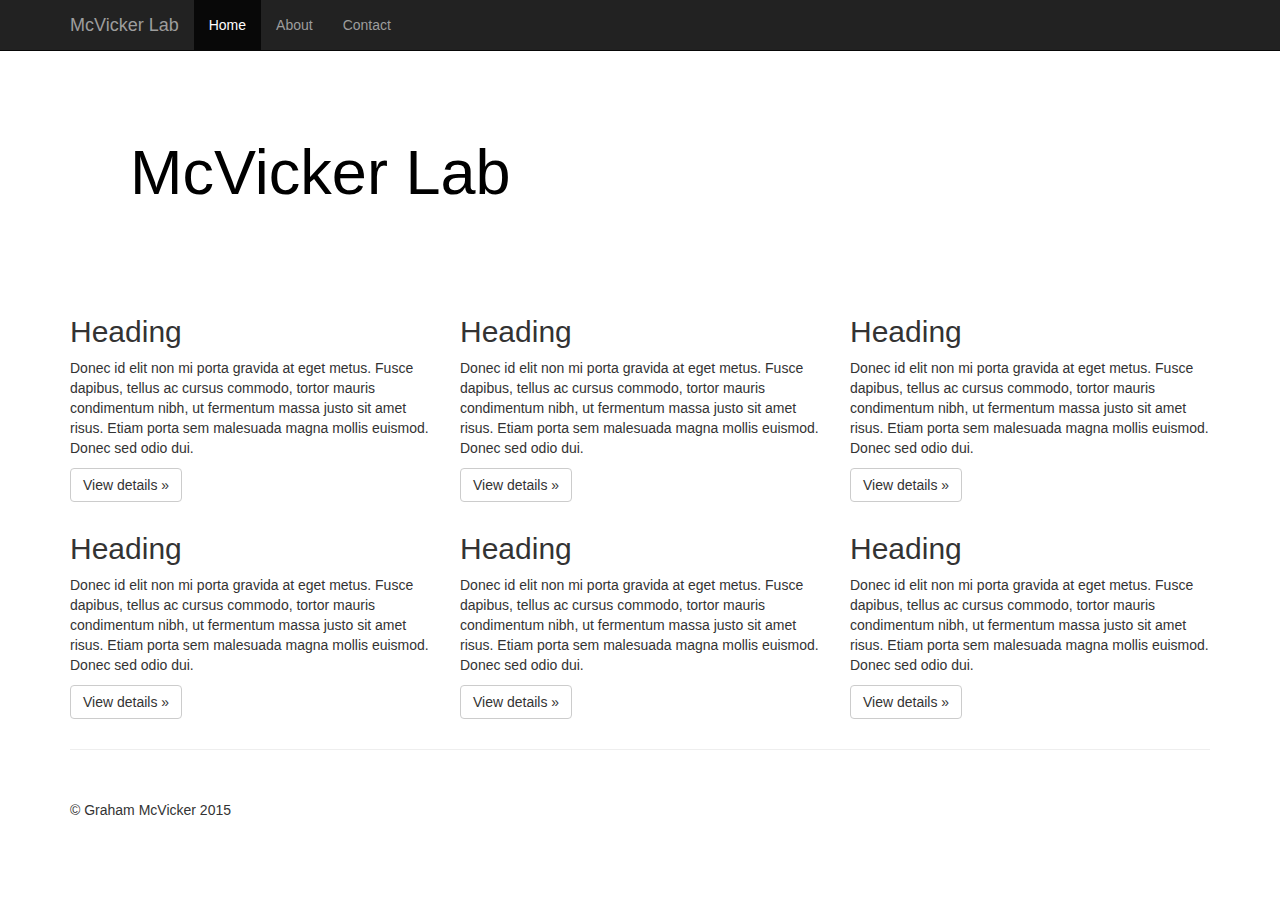
==== index.html @ afbb9d1a "start of lab website" ====
<!DOCTYPE html>
<html lang="en">
  <head>
    <meta charset="utf-8">
    <meta http-equiv="X-UA-Compatible" content="IE=edge">
    <meta name="viewport" content="width=device-width, initial-scale=1">
    <!-- The above 3 meta tags *must* come first in the head; any other head content must come *after* these tags -->
    <meta name="description" content="">
    <meta name="author" content="">
    <link rel="icon" href="../../favicon.ico">

    <title>McVicker Lab</title>

    <!-- Bootstrap core CSS -->
    <link href="css/bootstrap.min.css" rel="stylesheet">

    <!-- Custom styles for this template -->
    <link href="mcvickerlab.css" rel="stylesheet">

    <!-- HTML5 shim and Respond.js for IE8 support of HTML5 elements and media queries -->
    <!--[if lt IE 9]>
	<script src="https://oss.maxcdn.com/html5shiv/3.7.2/html5shiv.min.js"></script>
      <script src="https://oss.maxcdn.com/respond/1.4.2/respond.min.js"></script>
    <![endif]-->
  </head>

  <body>
    <nav class="navbar navbar-fixed-top navbar-inverse">
      <div class="container">
        <div class="navbar-header">
          <button type="button" class="navbar-toggle collapsed" data-toggle="collapse" data-target="#navbar" aria-expanded="false" aria-controls="navbar">
            <span class="sr-only">Toggle navigation</span>
            <span class="icon-bar"></span>
            <span class="icon-bar"></span>
            <span class="icon-bar"></span>
          </button>
          <a class="navbar-brand" href="#">McVicker Lab</a>
        </div>
        <div id="navbar" class="collapse navbar-collapse">
          <ul class="nav navbar-nav">
            <li class="active"><a href="#">Home</a></li>
            <li><a href="#about">About</a></li>
            <li><a href="#contact">Contact</a></li>
          </ul>
        </div><!-- /.nav-collapse -->
      </div><!-- /.container -->
    </nav><!-- /.navbar -->

    
    <div class="container">

      <div class="row row-offcanvas row-offcanvas-right">

        <div class="col-xs-12">
          <p class="pull-right visible-xs">
            <button type="button" class="btn btn-primary btn-xs" data-toggle="offcanvas">Toggle nav</button>
          </p>
          <div class="jumbotron">
            <h1>McVicker Lab</h1>
          </div>
	  
          <div class="row">
            <div class="col-xs-6 col-lg-4">
              <h2>Heading</h2>
              <p>Donec id elit non mi porta gravida at eget metus. Fusce dapibus, tellus ac cursus commodo, tortor mauris condimentum nibh, ut fermentum massa justo sit amet risus. Etiam porta sem malesuada magna mollis euismod. Donec sed odio dui. </p>
              <p><a class="btn btn-default" href="#" role="button">View details &raquo;</a></p>
            </div><!--/.col-xs-6.col-lg-4-->
            <div class="col-xs-6 col-lg-4">
              <h2>Heading</h2>
              <p>Donec id elit non mi porta gravida at eget metus. Fusce dapibus, tellus ac cursus commodo, tortor mauris condimentum nibh, ut fermentum massa justo sit amet risus. Etiam porta sem malesuada magna mollis euismod. Donec sed odio dui. </p>
              <p><a class="btn btn-default" href="#" role="button">View details &raquo;</a></p>
            </div><!--/.col-xs-6.col-lg-4-->
            <div class="col-xs-6 col-lg-4">
              <h2>Heading</h2>
              <p>Donec id elit non mi porta gravida at eget metus. Fusce dapibus, tellus ac cursus commodo, tortor mauris condimentum nibh, ut fermentum massa justo sit amet risus. Etiam porta sem malesuada magna mollis euismod. Donec sed odio dui. </p>
              <p><a class="btn btn-default" href="#" role="button">View details &raquo;</a></p>
            </div><!--/.col-xs-6.col-lg-4-->
            <div class="col-xs-6 col-lg-4">
              <h2>Heading</h2>
              <p>Donec id elit non mi porta gravida at eget metus. Fusce dapibus, tellus ac cursus commodo, tortor mauris condimentum nibh, ut fermentum massa justo sit amet risus. Etiam porta sem malesuada magna mollis euismod. Donec sed odio dui. </p>
              <p><a class="btn btn-default" href="#" role="button">View details &raquo;</a></p>
            </div><!--/.col-xs-6.col-lg-4-->
            <div class="col-xs-6 col-lg-4">
              <h2>Heading</h2>
              <p>Donec id elit non mi porta gravida at eget metus. Fusce dapibus, tellus ac cursus commodo, tortor mauris condimentum nibh, ut fermentum massa justo sit amet risus. Etiam porta sem malesuada magna mollis euismod. Donec sed odio dui. </p>
              <p><a class="btn btn-default" href="#" role="button">View details &raquo;</a></p>
            </div><!--/.col-xs-6.col-lg-4-->
            <div class="col-xs-6 col-lg-4">
              <h2>Heading</h2>
              <p>Donec id elit non mi porta gravida at eget metus. Fusce dapibus, tellus ac cursus commodo, tortor mauris condimentum nibh, ut fermentum massa justo sit amet risus. Etiam porta sem malesuada magna mollis euismod. Donec sed odio dui. </p>
              <p><a class="btn btn-default" href="#" role="button">View details &raquo;</a></p>
            </div><!--/.col-xs-6.col-lg-4-->
          </div><!--/row-->
        </div><!--/.col-xs-12.col-sm-9-->


      </div><!--/row-->

      <hr>

      <footer>
        <p>&copy; Graham McVicker 2015</p>
      </footer>

    </div><!--/.container-->


    <!-- Bootstrap core JavaScript
    ================================================== -->
    <!-- Placed at the end of the document so the pages load faster -->
    <script src="https://ajax.googleapis.com/ajax/libs/jquery/1.11.3/jquery.min.js"></script>
    <script src="js/bootstrap.min.js"></script>

    <!-- IE10 viewport hack for Surface/desktop Windows 8 bug -->
    <script src="js/ie10-viewport-bug-workaround.js"></script>

    <script src="offcanvas.js"></script>
  </body>
</html>
---- mcvickerlab.css ----
/*
 * Style tweaks
 * --------------------------------------------------
 */
html,
body {
  overflow-x: hidden; /* Prevent scroll on narrow devices */
}
body {
  padding-top: 70px;
}
footer {
  padding: 30px 0;
}


.jumbotron {
    position: relative;
    background: #FFF url("img/salk_fall_equinox_crop1.jpg") center center;
    width: 100%;
    height: 100%;
    background-size: cover;
    overflow: hidden;
    color: #000;
}


/*
 * Off Canvas
 * --------------------------------------------------
 */
@media screen and (max-width: 767px) {
  .row-offcanvas {
    position: relative;
    -webkit-transition: all .25s ease-out;
         -o-transition: all .25s ease-out;
            transition: all .25s ease-out;
  }

  .row-offcanvas-right {
    right: 0;
  }

  .row-offcanvas-left {
    left: 0;
  }

  .row-offcanvas-right
  .sidebar-offcanvas {
    right: -50%; /* 6 columns */
  }

  .row-offcanvas-left
  .sidebar-offcanvas {
    left: -50%; /* 6 columns */
  }

  .row-offcanvas-right.active {
    right: 50%; /* 6 columns */
  }

  .row-offcanvas-left.active {
    left: 50%; /* 6 columns */
  }

  .sidebar-offcanvas {
    position: absolute;
    top: 0;
    width: 50%; /* 6 columns */
  }
}
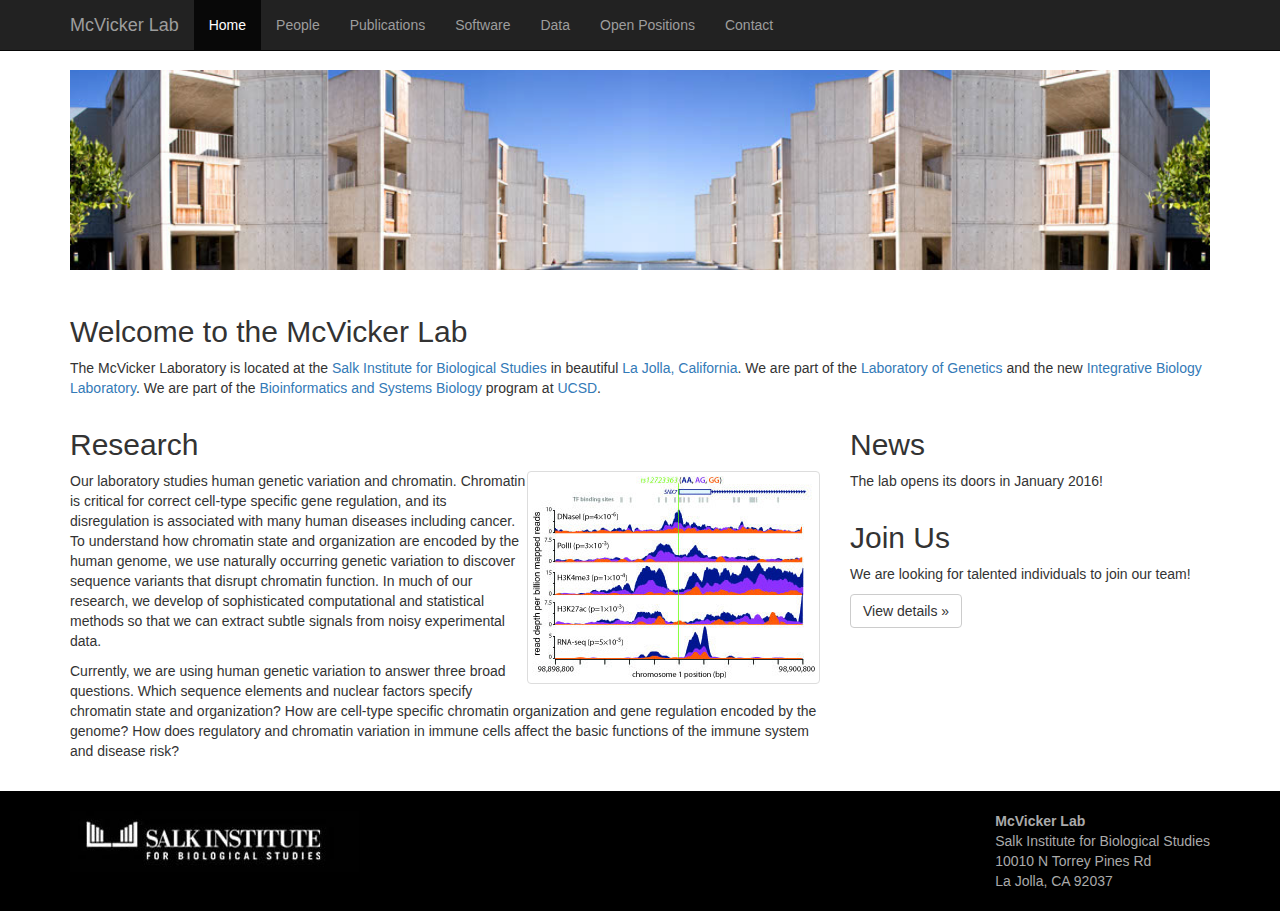
==== commit cff12d95: "more work on main salk page" ====
--- a/index.html
+++ b/index.html
@@ -39,8 +39,12 @@
         <div id="navbar" class="collapse navbar-collapse">
           <ul class="nav navbar-nav">
             <li class="active"><a href="#">Home</a></li>
-            <li><a href="#about">About</a></li>
-            <li><a href="#contact">Contact</a></li>
+            <li><a href="#">People</a></li>
+	    <li><a href="#">Publications</a></li>
+	    <li><a href="#">Software</a></li>
+	    <li><a href="#">Data</a></li>
+	    <li><a href="#">Open Positions</a></li>
+	    <li><a href="#contact">Contact</a></li>
           </ul>
         </div><!-- /.nav-collapse -->
       </div><!-- /.container -->
@@ -55,39 +59,67 @@
           <p class="pull-right visible-xs">
             <button type="button" class="btn btn-primary btn-xs" data-toggle="offcanvas">Toggle nav</button>
           </p>
-          <div class="jumbotron">
-            <h1>McVicker Lab</h1>
+	  
+          <div class="col-xs-8 main-bg">
           </div>
 	  
           <div class="row">
-            <div class="col-xs-6 col-lg-4">
-              <h2>Heading</h2>
-              <p>Donec id elit non mi porta gravida at eget metus. Fusce dapibus, tellus ac cursus commodo, tortor mauris condimentum nibh, ut fermentum massa justo sit amet risus. Etiam porta sem malesuada magna mollis euismod. Donec sed odio dui. </p>
-              <p><a class="btn btn-default" href="#" role="button">View details &raquo;</a></p>
+	    
+            <div class="col-xs-12">
+              <h2>Welcome to the McVicker Lab</h2>
+              <p> The McVicker Laboratory is located
+		at the <a href="http://www.salk.edu">Salk Institute for
+		Biological Studies</a> in
+		beautiful <a href="https://en.wikipedia.org/wiki/La_Jolla">La
+		Jolla, California</a>.  We are part of
+		the <a href="http://www.salk.edu/faculty/laboratory_of_genetics.html">Laboratory
+		of Genetics</a> and the new
+		<a href="http://www.salk.edu/faculty/integrative_biology_laboratory.html">Integrative Biology Laboratory</a>.
+		We are part of the <a href="http://bioinformatics.ucsd.edu/">Bioinformatics and Systems Biology</a> program at
+		<a href="http://ucsd.edu">UCSD</a>.
+	      </p>
+            </div><!--/.col-xs-6-->
+	 </div> <!-- /row -->
+
+	 <div class="row">
+            <div class="col-md-8 col-xs-12">
+	      <h2>Research</h2>
+	    
+	      <p>
+		<img src="img/molecular_qtl_sm.jpg" class="img-responsive img-thumbnail" align="right">
+		Our laboratory studies human genetic variation and
+		  chromatin. Chromatin is critical for correct
+		  cell-type specific gene regulation, and its
+		  disregulation is associated with many human diseases
+		  including cancer. To understand how chromatin state
+		  and organization are encoded by the human genome, we
+		  use naturally occurring genetic variation to
+		  discover sequence variants that disrupt chromatin
+		  function. In much of our research, we
+		  develop of sophisticated computational and
+		  statistical methods so that we can extract subtle
+		  signals from noisy experimental data.
+	      </p>
+
+	      <p>
+		Currently, we are using human genetic variation to
+		answer three broad questions. Which sequence elements
+		and nuclear factors specify chromatin state and
+		organization? How are cell-type specific chromatin
+		organization and gene regulation encoded by the
+		genome? How does regulatory and chromatin variation in
+		immune cells affect the basic functions of the immune
+		system and disease risk?
+	      </p>
+	      </div>
+	    
+            <div class="col-xs-4 col-lg-4">
+              <h2>News</h2>
+              <p>The lab opens its doors in January 2016!</p>
             </div><!--/.col-xs-6.col-lg-4-->
-            <div class="col-xs-6 col-lg-4">
-              <h2>Heading</h2>
-              <p>Donec id elit non mi porta gravida at eget metus. Fusce dapibus, tellus ac cursus commodo, tortor mauris condimentum nibh, ut fermentum massa justo sit amet risus. Etiam porta sem malesuada magna mollis euismod. Donec sed odio dui. </p>
-              <p><a class="btn btn-default" href="#" role="button">View details &raquo;</a></p>
-            </div><!--/.col-xs-6.col-lg-4-->
-            <div class="col-xs-6 col-lg-4">
-              <h2>Heading</h2>
-              <p>Donec id elit non mi porta gravida at eget metus. Fusce dapibus, tellus ac cursus commodo, tortor mauris condimentum nibh, ut fermentum massa justo sit amet risus. Etiam porta sem malesuada magna mollis euismod. Donec sed odio dui. </p>
-              <p><a class="btn btn-default" href="#" role="button">View details &raquo;</a></p>
-            </div><!--/.col-xs-6.col-lg-4-->
-            <div class="col-xs-6 col-lg-4">
-              <h2>Heading</h2>
-              <p>Donec id elit non mi porta gravida at eget metus. Fusce dapibus, tellus ac cursus commodo, tortor mauris condimentum nibh, ut fermentum massa justo sit amet risus. Etiam porta sem malesuada magna mollis euismod. Donec sed odio dui. </p>
-              <p><a class="btn btn-default" href="#" role="button">View details &raquo;</a></p>
-            </div><!--/.col-xs-6.col-lg-4-->
-            <div class="col-xs-6 col-lg-4">
-              <h2>Heading</h2>
-              <p>Donec id elit non mi porta gravida at eget metus. Fusce dapibus, tellus ac cursus commodo, tortor mauris condimentum nibh, ut fermentum massa justo sit amet risus. Etiam porta sem malesuada magna mollis euismod. Donec sed odio dui. </p>
-              <p><a class="btn btn-default" href="#" role="button">View details &raquo;</a></p>
-            </div><!--/.col-xs-6.col-lg-4-->
-            <div class="col-xs-6 col-lg-4">
-              <h2>Heading</h2>
-              <p>Donec id elit non mi porta gravida at eget metus. Fusce dapibus, tellus ac cursus commodo, tortor mauris condimentum nibh, ut fermentum massa justo sit amet risus. Etiam porta sem malesuada magna mollis euismod. Donec sed odio dui. </p>
+            <div class="col-xs-4 col-lg-4">
+              <h2>Join Us</h2>
+              <p>We are looking for talented individuals to join our team!</p>
               <p><a class="btn btn-default" href="#" role="button">View details &raquo;</a></p>
             </div><!--/.col-xs-6.col-lg-4-->
           </div><!--/row-->
@@ -96,14 +128,32 @@
 
       </div><!--/row-->
 
-      <hr>
-
-      <footer>
-        <p>&copy; Graham McVicker 2015</p>
-      </footer>
-
     </div><!--/.container-->
 
+    <!-- FOOTER -->
+    <footer>
+      <div class="subfooter">
+	<div class="container">
+	  <div class="row">
+	    <div class="col-xs-4">
+	      <p>
+		<a href="http://www.salk.edu"><img src="img/salkblack.jpg" class="img-responsive"></a>
+	      </p>
+	    </div>
+	    <div class="col-xs-8">
+		<address class="pull-right">
+		  <strong>McVicker Lab</strong><br>
+		  Salk Institute for Biological Studies<br>
+		  10010 N Torrey Pines Rd<br>
+		  La Jolla, CA 92037
+	      </address>
+	    </div>
+	  </div>
+	</div>
+      </div>
+    </footer>
+
+    
 
     <!-- Bootstrap core JavaScript
     ================================================== -->
--- a/mcvickerlab.css
+++ b/mcvickerlab.css
@@ -9,19 +9,31 @@
 body {
   padding-top: 70px;
 }
+
 footer {
-  padding: 30px 0;
+    padding-top: 20px;
+}
+
+.subfooter {
+    padding-top: 20px;
+    background: #000;
+    color: #AAA;
 }
 
 
-.jumbotron {
+
+.main-bg {
     position: relative;
-    background: #FFF url("img/salk_fall_equinox_crop1.jpg") center center;
+    background: #FFF url("img/salk-media-package-7.jpg") center center;
     width: 100%;
     height: 100%;
     background-size: cover;
     overflow: hidden;
-    color: #000;
+    color: #FFF;
+    padding-top: 100px;
+    padding-bottom: 100px;
+    margin-bottom: 25px;
+
 }
 
 
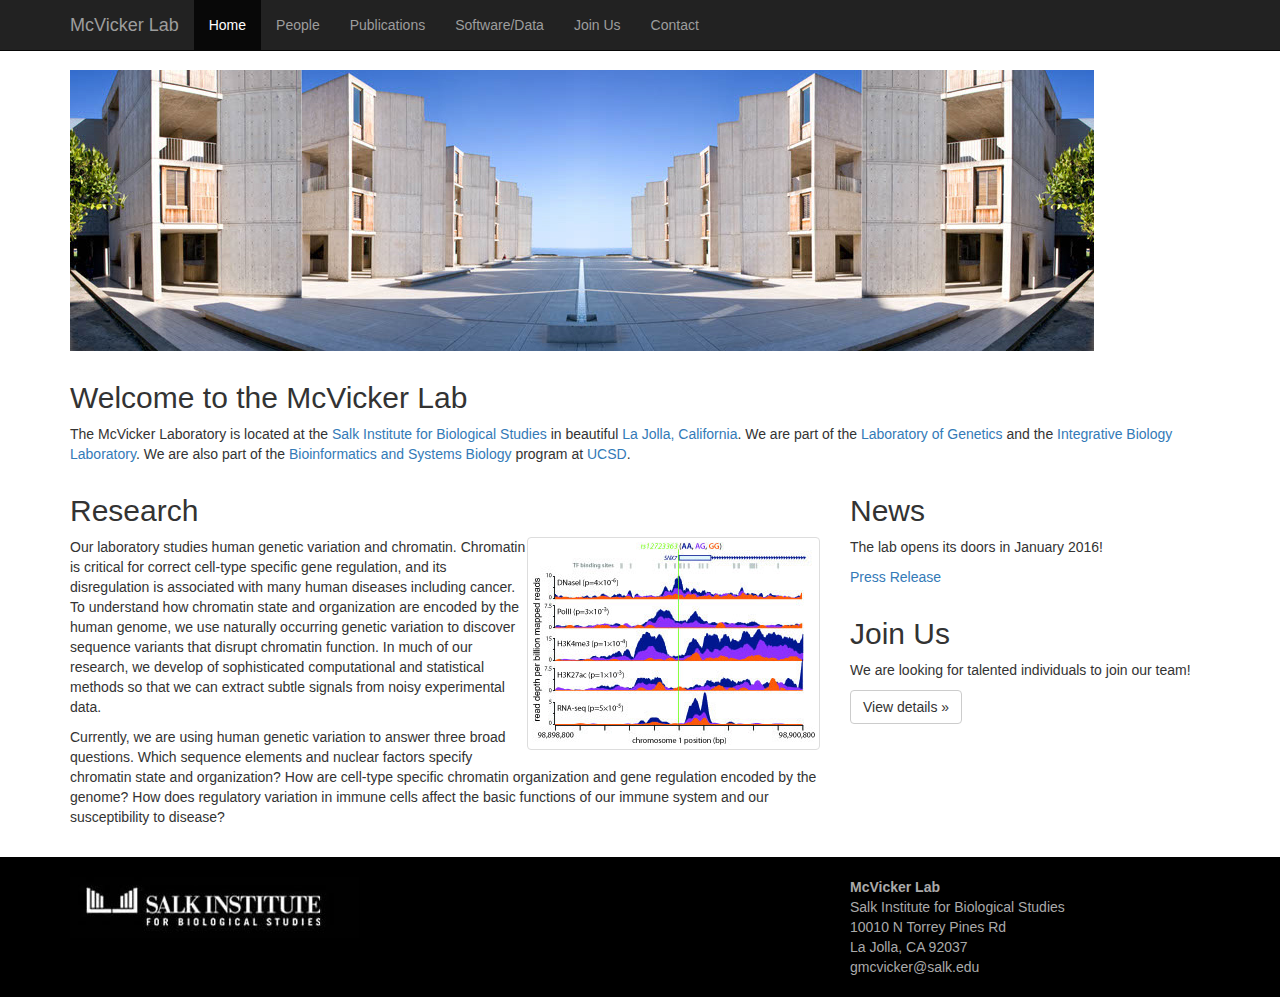
==== commit b3f90d98: "more updates to website" ====
--- a/index.html
+++ b/index.html
@@ -41,9 +41,8 @@
             <li class="active"><a href="#">Home</a></li>
             <li><a href="#">People</a></li>
 	    <li><a href="#">Publications</a></li>
-	    <li><a href="#">Software</a></li>
-	    <li><a href="#">Data</a></li>
-	    <li><a href="#">Open Positions</a></li>
+	    <li><a href="#">Software/Data</a></li>
+	    <li><a href="#">Join Us</a></li>
 	    <li><a href="#contact">Contact</a></li>
           </ul>
         </div><!-- /.nav-collapse -->
@@ -52,54 +51,47 @@
 
     
     <div class="container">
+      <div class="row">
+        <div class="col-xs-12">
+	  <p>
+	  <!-- bkgd image at top -->
+	  <img src="img/salk-media-package-7-crop.jpg" class="img-responsive"></a>
+	  </p>
+	</div>
 
-      <div class="row row-offcanvas row-offcanvas-right">
-
+	</div> <!-- /row -->
+	<div class="row">
+	  
         <div class="col-xs-12">
-          <p class="pull-right visible-xs">
-            <button type="button" class="btn btn-primary btn-xs" data-toggle="offcanvas">Toggle nav</button>
-          </p>
-	  
-          <div class="col-xs-8 main-bg">
-          </div>
-	  
-          <div class="row">
-	    
-            <div class="col-xs-12">
-              <h2>Welcome to the McVicker Lab</h2>
-              <p> The McVicker Laboratory is located
-		at the <a href="http://www.salk.edu">Salk Institute for
-		Biological Studies</a> in
-		beautiful <a href="https://en.wikipedia.org/wiki/La_Jolla">La
-		Jolla, California</a>.  We are part of
-		the <a href="http://www.salk.edu/faculty/laboratory_of_genetics.html">Laboratory
-		of Genetics</a> and the new
-		<a href="http://www.salk.edu/faculty/integrative_biology_laboratory.html">Integrative Biology Laboratory</a>.
-		We are part of the <a href="http://bioinformatics.ucsd.edu/">Bioinformatics and Systems Biology</a> program at
-		<a href="http://ucsd.edu">UCSD</a>.
+	   <h2>Welcome to the McVicker Lab</h2>
+	      <p>
+	      The McVicker Laboratory is located at the <a href="http://www.salk.edu">Salk Institute for Biological Studies</a>
+	      in beautiful <a href="https://en.wikipedia.org/wiki/La_Jolla">La Jolla, California</a>. We are part of the
+	      <a href="http://www.salk.edu/faculty/laboratory_of_genetics.html">Laboratory of Genetics</a> and the
+	      <a href="http://www.salk.edu/faculty/integrative_biology_laboratory.html">Integrative Biology Laboratory</a>.
+	      We are also part of the <a href="http://bioinformatics.ucsd.edu/">Bioinformatics and Systems Biology</a>
+	      program at <a href="http://ucsd.edu">UCSD</a>.
 	      </p>
-            </div><!--/.col-xs-6-->
-	 </div> <!-- /row -->
+            </div><!--/.col-xs-12-->
+       </div> <!-- /row -->
 
 	 <div class="row">
             <div class="col-md-8 col-xs-12">
 	      <h2>Research</h2>
 	    
-	      <p>
-		<img src="img/molecular_qtl_sm.jpg" class="img-responsive img-thumbnail" align="right">
-		Our laboratory studies human genetic variation and
-		  chromatin. Chromatin is critical for correct
-		  cell-type specific gene regulation, and its
-		  disregulation is associated with many human diseases
-		  including cancer. To understand how chromatin state
-		  and organization are encoded by the human genome, we
-		  use naturally occurring genetic variation to
-		  discover sequence variants that disrupt chromatin
-		  function. In much of our research, we
-		  develop of sophisticated computational and
-		  statistical methods so that we can extract subtle
-		  signals from noisy experimental data.
-	      </p>
+	      <p> <img src="img/molecular_qtl_sm.jpg"
+	      class="img-responsive img-thumbnail" align="right"> Our
+	      laboratory studies human genetic variation and
+	      chromatin. Chromatin is critical for correct cell-type
+	      specific gene regulation, and its disregulation is
+	      associated with many human diseases including cancer. To
+	      understand how chromatin state and organization are
+	      encoded by the human genome, we use naturally occurring
+	      genetic variation to discover sequence variants that
+	      disrupt chromatin function. In much of our research, we
+	      develop of sophisticated computational and statistical
+	      methods so that we can extract subtle signals from noisy
+	      experimental data.  </p>
 
 	      <p>
 		Currently, we are using human genetic variation to
@@ -107,26 +99,25 @@
 		and nuclear factors specify chromatin state and
 		organization? How are cell-type specific chromatin
 		organization and gene regulation encoded by the
-		genome? How does regulatory and chromatin variation in
-		immune cells affect the basic functions of the immune
-		system and disease risk?
+		genome? How does regulatory variation in
+		immune cells affect the basic functions of our immune
+		system and our susceptibility to disease?
 	      </p>
 	      </div>
 	    
-            <div class="col-xs-4 col-lg-4">
+            <div class="col-xs-12 col-sm-4">
               <h2>News</h2>
-              <p>The lab opens its doors in January 2016!</p>
-            </div><!--/.col-xs-6.col-lg-4-->
-            <div class="col-xs-4 col-lg-4">
+	      <p>The lab opens its doors in January 2016!
+	      <p><a href="http://www.salk.edu/news/pressrelease_details.php?press_id=2086">Press Release</a>
+	      </p>
+	    </div>
+	    
+            <div class="col-xs-12 col-sm-4">
               <h2>Join Us</h2>
               <p>We are looking for talented individuals to join our team!</p>
               <p><a class="btn btn-default" href="#" role="button">View details &raquo;</a></p>
-            </div><!--/.col-xs-6.col-lg-4-->
+            </div>
           </div><!--/row-->
-        </div><!--/.col-xs-12.col-sm-9-->
-
-
-      </div><!--/row-->
 
     </div><!--/.container-->
 
@@ -135,17 +126,18 @@
       <div class="subfooter">
 	<div class="container">
 	  <div class="row">
-	    <div class="col-xs-4">
+	    <div class="col-xs-12 col-sm-8">
 	      <p>
 		<a href="http://www.salk.edu"><img src="img/salkblack.jpg" class="img-responsive"></a>
 	      </p>
 	    </div>
-	    <div class="col-xs-8">
-		<address class="pull-right">
+	    <div class="col-xs-12 col-sm-4">
+		<address>
 		  <strong>McVicker Lab</strong><br>
 		  Salk Institute for Biological Studies<br>
 		  10010 N Torrey Pines Rd<br>
-		  La Jolla, CA 92037
+	      La Jolla, CA 92037<br>
+	      gmcvicker@salk.edu
 	      </address>
 	    </div>
 	  </div>
@@ -164,6 +156,6 @@
     <!-- IE10 viewport hack for Surface/desktop Windows 8 bug -->
     <script src="js/ie10-viewport-bug-workaround.js"></script>
 
-    <script src="offcanvas.js"></script>
+      
   </body>
 </html>
--- a/mcvickerlab.css
+++ b/mcvickerlab.css
@@ -21,7 +21,6 @@
 }
 
 
-
 .main-bg {
     position: relative;
     background: #FFF url("img/salk-media-package-7.jpg") center center;
@@ -33,51 +32,5 @@
     padding-top: 100px;
     padding-bottom: 100px;
     margin-bottom: 25px;
-
+    margin-top: 30px;
 }
-
-
-/*
- * Off Canvas
- * --------------------------------------------------
- */
-@media screen and (max-width: 767px) {
-  .row-offcanvas {
-    position: relative;
-    -webkit-transition: all .25s ease-out;
-         -o-transition: all .25s ease-out;
-            transition: all .25s ease-out;
-  }
-
-  .row-offcanvas-right {
-    right: 0;
-  }
-
-  .row-offcanvas-left {
-    left: 0;
-  }
-
-  .row-offcanvas-right
-  .sidebar-offcanvas {
-    right: -50%; /* 6 columns */
-  }
-
-  .row-offcanvas-left
-  .sidebar-offcanvas {
-    left: -50%; /* 6 columns */
-  }
-
-  .row-offcanvas-right.active {
-    right: 50%; /* 6 columns */
-  }
-
-  .row-offcanvas-left.active {
-    left: 50%; /* 6 columns */
-  }
-
-  .sidebar-offcanvas {
-    position: absolute;
-    top: 0;
-    width: 50%; /* 6 columns */
-  }
-}
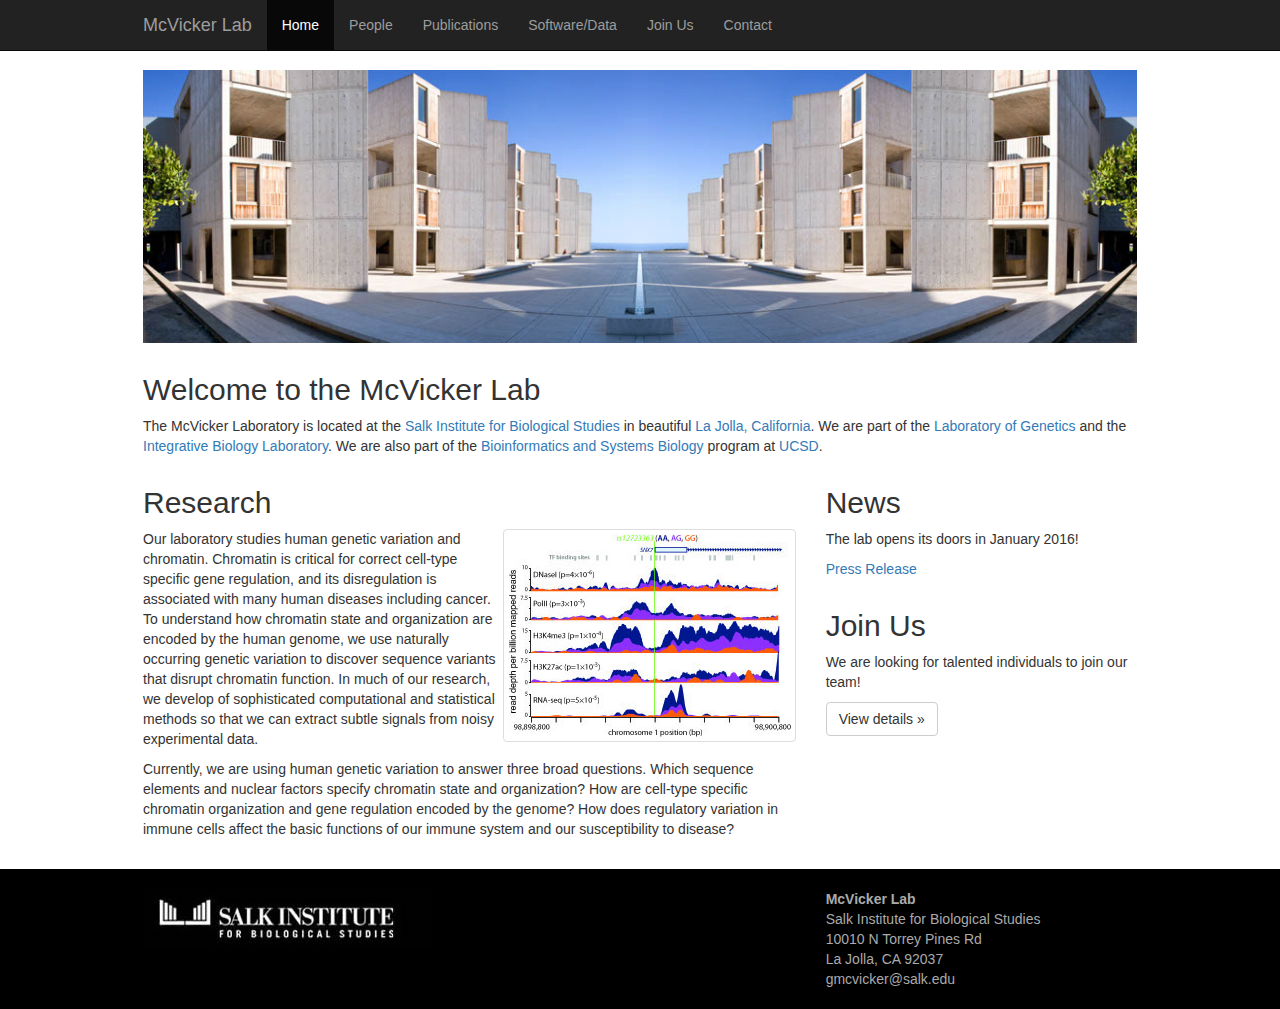
==== commit 527ebade: "set max width of container so text lines up with top img" ====
--- a/index.html
+++ b/index.html
@@ -54,14 +54,13 @@
       <div class="row">
         <div class="col-xs-12">
 	  <p>
-	  <!-- bkgd image at top -->
-	  <img src="img/salk-media-package-7-crop.jpg" class="img-responsive"></a>
+	    <!-- bkgd image at top -->
+	    <img src="img/salk-media-package-7-crop.jpg" class="img-responsive">
 	  </p>
 	</div>
+      </div> <!-- /row -->
 
-	</div> <!-- /row -->
-	<div class="row">
-	  
+      <div class="row">
         <div class="col-xs-12">
 	   <h2>Welcome to the McVicker Lab</h2>
 	      <p>
@@ -72,11 +71,9 @@
 	      We are also part of the <a href="http://bioinformatics.ucsd.edu/">Bioinformatics and Systems Biology</a>
 	      program at <a href="http://ucsd.edu">UCSD</a>.
 	      </p>
-            </div><!--/.col-xs-12-->
-       </div> <!-- /row -->
+        </div><!--/.col-xs-8-->
 
-	 <div class="row">
-            <div class="col-md-8 col-xs-12">
+        <div class="col-md-8 col-xs-12">
 	      <h2>Research</h2>
 	    
 	      <p> <img src="img/molecular_qtl_sm.jpg"
@@ -103,16 +100,16 @@
 		immune cells affect the basic functions of our immune
 		system and our susceptibility to disease?
 	      </p>
-	      </div>
+	</div>
 	    
-            <div class="col-xs-12 col-sm-4">
+        <div class="col-xs-12 col-sm-6 col-md-4">
               <h2>News</h2>
 	      <p>The lab opens its doors in January 2016!
 	      <p><a href="http://www.salk.edu/news/pressrelease_details.php?press_id=2086">Press Release</a>
 	      </p>
 	    </div>
 	    
-            <div class="col-xs-12 col-sm-4">
+            <div class="col-xs-12 col-sm-6 col-md-4">
               <h2>Join Us</h2>
               <p>We are looking for talented individuals to join our team!</p>
               <p><a class="btn btn-default" href="#" role="button">View details &raquo;</a></p>
--- a/mcvickerlab.css
+++ b/mcvickerlab.css
@@ -34,3 +34,9 @@
     margin-bottom: 25px;
     margin-top: 30px;
 }
+
+
+.container {
+    max-width: 1024px;
+
+}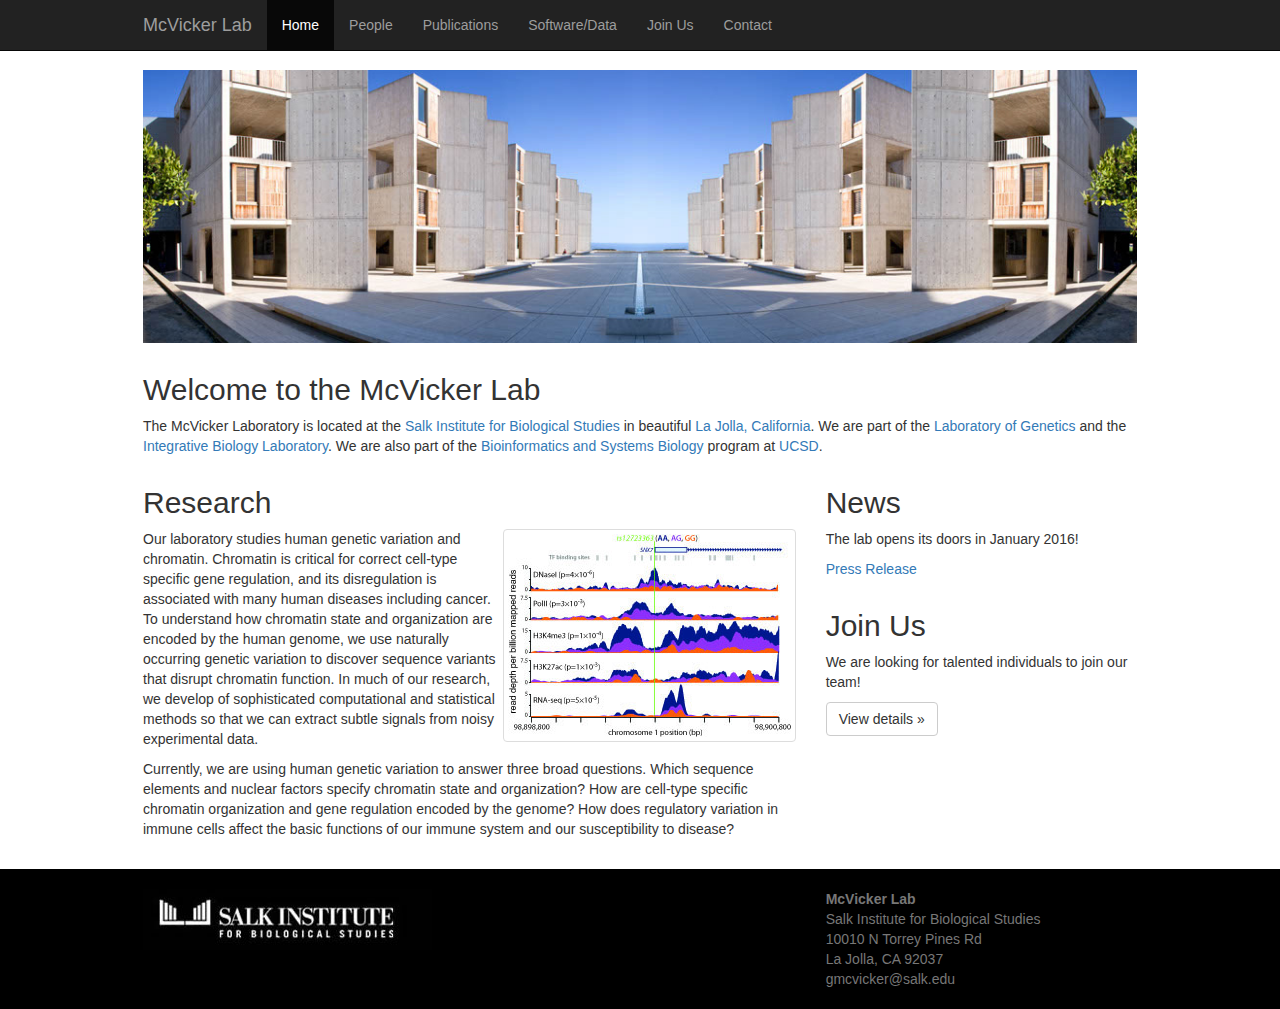
==== commit 936dabd8: "updated publications" ====
--- a/index.html
+++ b/index.html
@@ -34,16 +34,16 @@
             <span class="icon-bar"></span>
             <span class="icon-bar"></span>
           </button>
-          <a class="navbar-brand" href="#">McVicker Lab</a>
+          <a class="navbar-brand" href="index.html">McVicker Lab</a>
         </div>
         <div id="navbar" class="collapse navbar-collapse">
           <ul class="nav navbar-nav">
-            <li class="active"><a href="#">Home</a></li>
-            <li><a href="#">People</a></li>
-	    <li><a href="#">Publications</a></li>
-	    <li><a href="#">Software/Data</a></li>
-	    <li><a href="#">Join Us</a></li>
-	    <li><a href="#contact">Contact</a></li>
+            <li class="active"><a href="index.html">Home</a></li>
+            <li><a href="people.html">People</a></li>
+	    <li><a href="publications.html">Publications</a></li>
+	    <li><a href="software.html">Software/Data</a></li>
+	    <li><a href="openings.html">Join Us</a></li>
+	    <li><a href="contact.html">Contact</a></li>
           </ul>
         </div><!-- /.nav-collapse -->
       </div><!-- /.container -->
@@ -130,11 +130,11 @@
 	    </div>
 	    <div class="col-xs-12 col-sm-4">
 		<address>
-		  <strong>McVicker Lab</strong><br>
-		  Salk Institute for Biological Studies<br>
-		  10010 N Torrey Pines Rd<br>
-	      La Jolla, CA 92037<br>
-	      gmcvicker@salk.edu
+		  <strong>McVicker Lab</strong><br />
+		  Salk Institute for Biological Studies<br />
+		  10010 N Torrey Pines Rd<br />
+		  La Jolla, CA 92037<br />
+		  <span class="salkemail" user="gmcvicker"></span>
 	      </address>
 	    </div>
 	  </div>
--- a/mcvickerlab.css
+++ b/mcvickerlab.css
@@ -17,7 +17,7 @@
 .subfooter {
     padding-top: 20px;
     background: #000;
-    color: #AAA;
+    color: #777;
 }
 
 
@@ -38,5 +38,10 @@
 
 .container {
     max-width: 1024px;
+}
 
-}+
+/* print a salk email address for a username, helps avoid spam */
+span.salkemail:after { content: attr(user)"\40salk.edu"; }
+
+.glyphicon.bigger {font-size: 180px;}
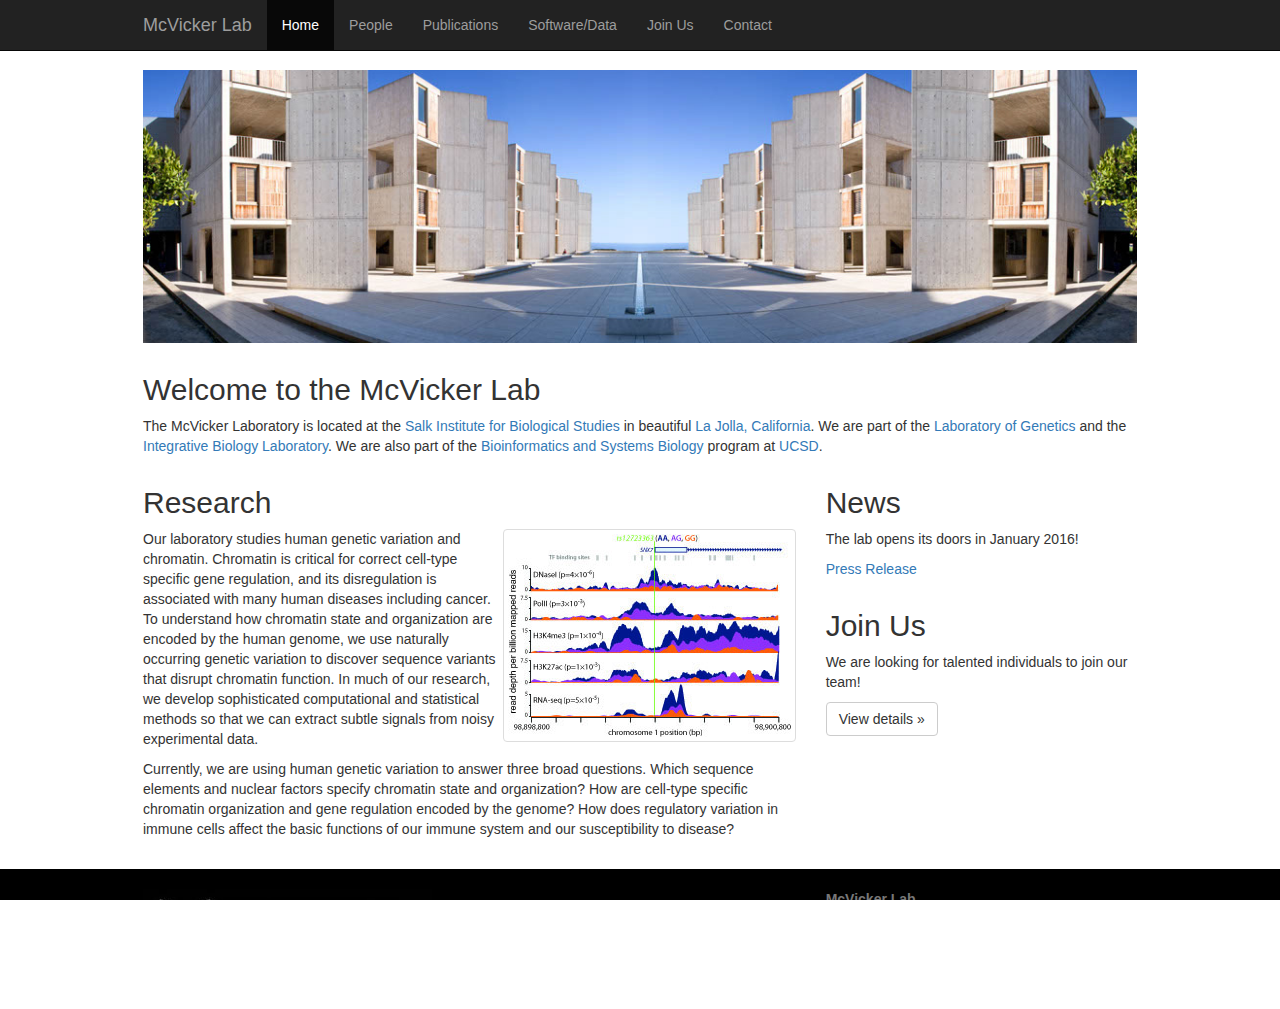
==== commit e5f7caae: "more work on join us page" ====
--- a/index.html
+++ b/index.html
@@ -86,7 +86,7 @@
 	      encoded by the human genome, we use naturally occurring
 	      genetic variation to discover sequence variants that
 	      disrupt chromatin function. In much of our research, we
-	      develop of sophisticated computational and statistical
+	      develop sophisticated computational and statistical
 	      methods so that we can extract subtle signals from noisy
 	      experimental data.  </p>
 
@@ -112,7 +112,8 @@
             <div class="col-xs-12 col-sm-6 col-md-4">
               <h2>Join Us</h2>
               <p>We are looking for talented individuals to join our team!</p>
-              <p><a class="btn btn-default" href="#" role="button">View details &raquo;</a></p>
+              <p><a class="btn btn-default" href="openings.html"
+		    role="button">View details &raquo;</a></p>
             </div>
           </div><!--/row-->
 
--- a/mcvickerlab.css
+++ b/mcvickerlab.css
@@ -36,12 +36,39 @@
 }
 
 
+
+html,body{height:100%;}
+
 .container {
     max-width: 1024px;
+    min-height: 80%;
+    overflow: hidden;
+}
+
+.headshot {
+    border-radius: 50%;
+    margin-top: 20px;
+    margin-bottom: 10px;
 }
 
 
 /* print a salk email address for a username, helps avoid spam */
 span.salkemail:after { content: attr(user)"\40salk.edu"; }
 
-.glyphicon.bigger {font-size: 180px;}
+
+#map-container {
+    height:400px;
+    /*height:100%;*/
+}
+
+.maplabel {
+    color: red;
+    background-color: white;
+    font-family: "Lucida Grande", "Arial", sans-serif;
+    font-size: 10px;
+    font-weight: bold;
+    text-align: center;
+    width: 40px;     
+    border: 2px solid black;
+    white-space: nowrap;
+}
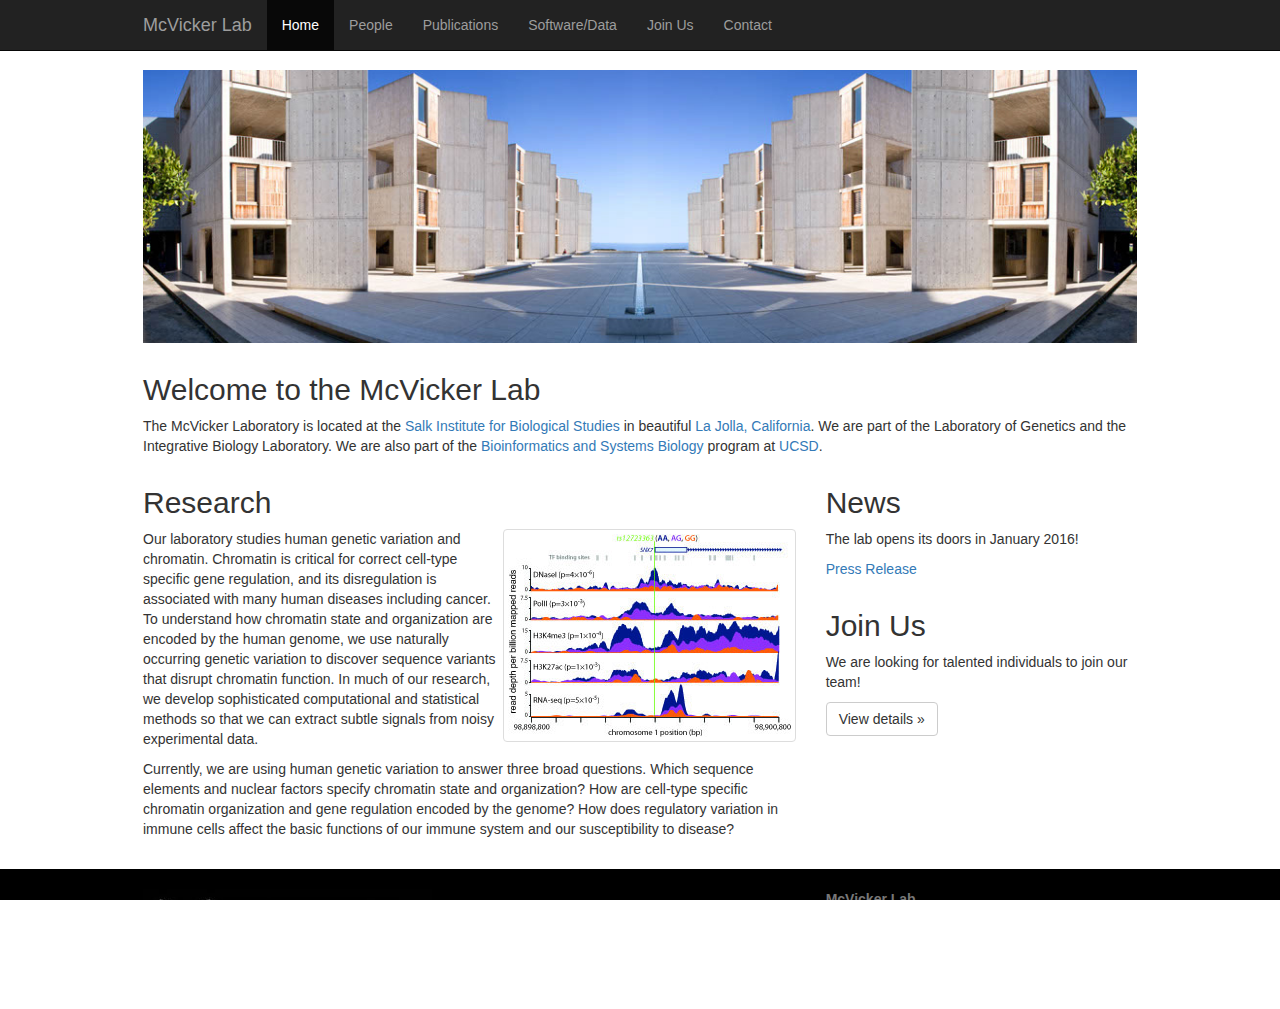
==== commit 7f83a3de: "updated cv, other minor changes" ====
--- a/index.html
+++ b/index.html
@@ -64,12 +64,16 @@
         <div class="col-xs-12">
 	   <h2>Welcome to the McVicker Lab</h2>
 	      <p>
-	      The McVicker Laboratory is located at the <a href="http://www.salk.edu">Salk Institute for Biological Studies</a>
-	      in beautiful <a href="https://en.wikipedia.org/wiki/La_Jolla">La Jolla, California</a>. We are part of the
-	      <a href="http://www.salk.edu/faculty/laboratory_of_genetics.html">Laboratory of Genetics</a> and the
-	      <a href="http://www.salk.edu/faculty/integrative_biology_laboratory.html">Integrative Biology Laboratory</a>.
-	      We are also part of the <a href="http://bioinformatics.ucsd.edu/">Bioinformatics and Systems Biology</a>
-	      program at <a href="http://ucsd.edu">UCSD</a>.
+	      The McVicker Laboratory is located at
+	      the <a href="http://www.salk.edu">Salk Institute for
+	      Biological Studies</a> in
+	      beautiful <a href="https://en.wikipedia.org/wiki/La_Jolla">La
+	      Jolla, California</a>. We are part of the Laboratory of
+	      Genetics and the Integrative Biology Laboratory.  We are
+	      also part of
+	      the <a href="http://bioinformatics.ucsd.edu/">Bioinformatics
+	      and Systems Biology</a> program
+	      at <a href="http://ucsd.edu">UCSD</a>.
 	      </p>
         </div><!--/.col-xs-8-->
 
--- a/mcvickerlab.css
+++ b/mcvickerlab.css
@@ -72,3 +72,12 @@
     border: 2px solid black;
     white-space: nowrap;
 }
+
+
+img-responsive {
+  border: 0 none;
+  display: inline-block;
+  height: auto;
+  max-width: 100%;
+  vertical-align: middle;
+}
